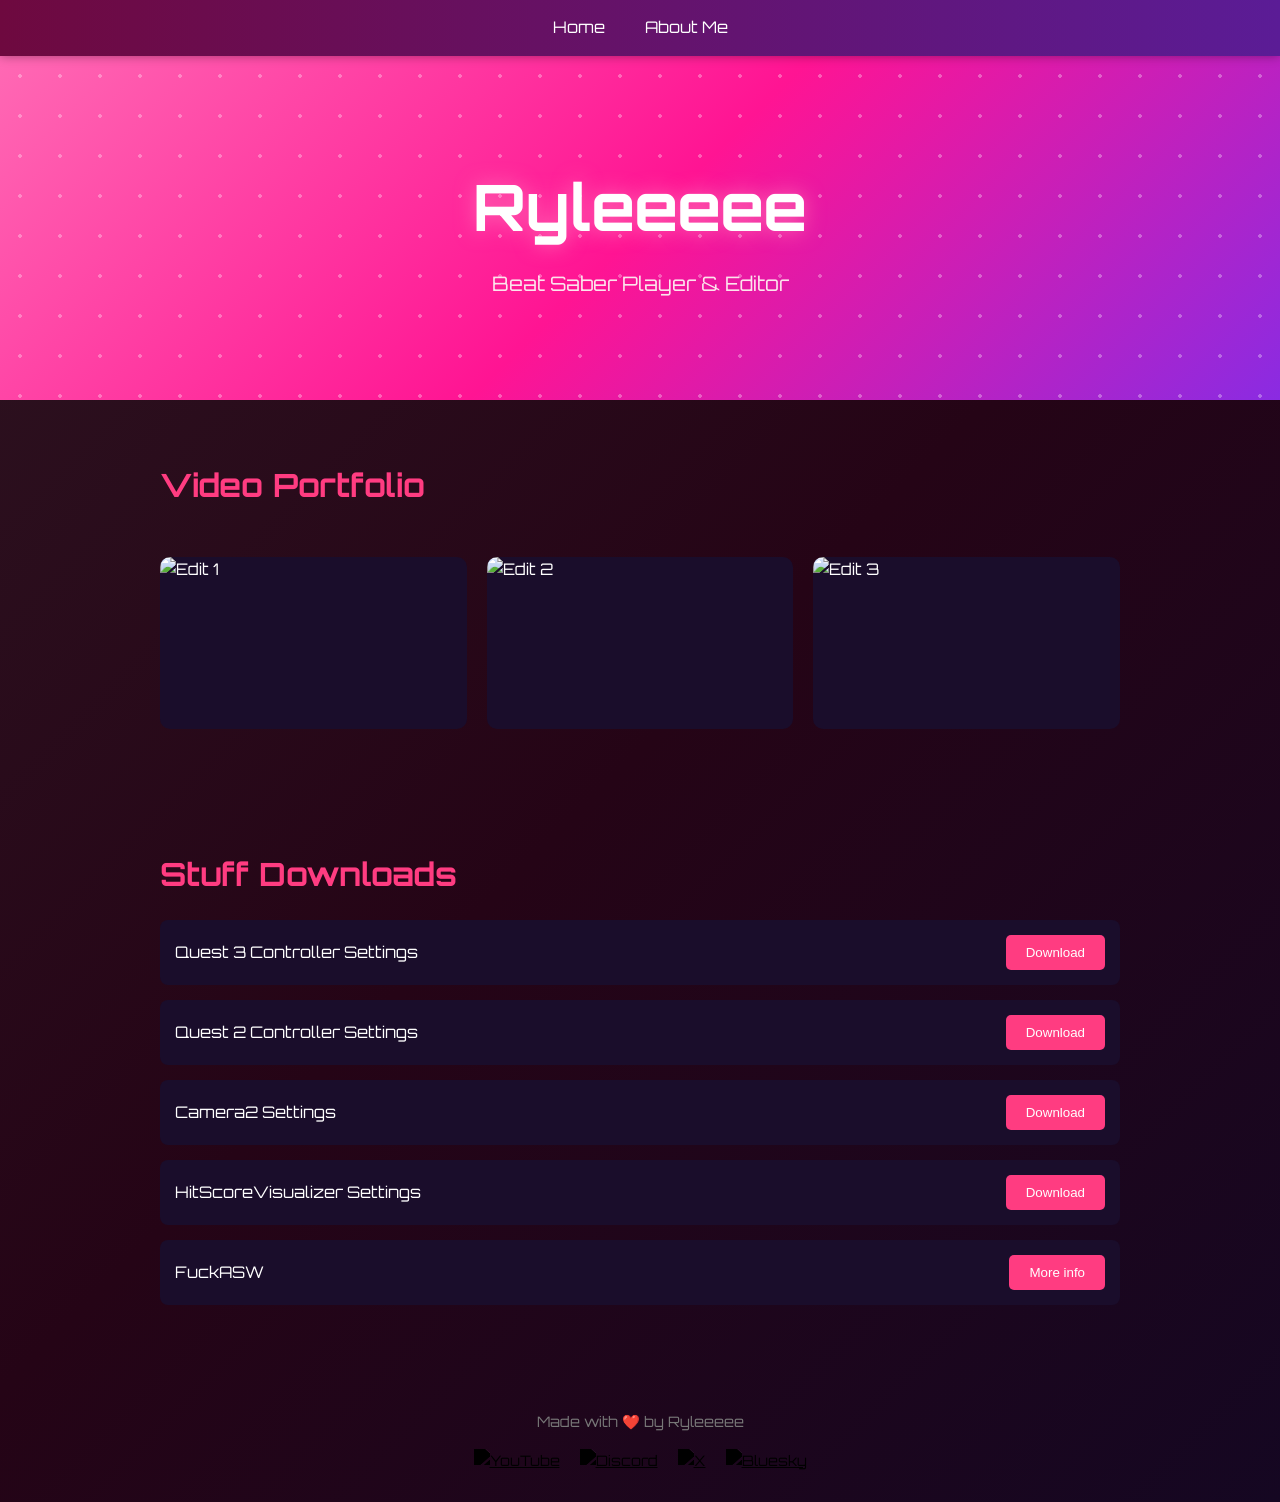
==== index.html @ 63a3720e "First push of existing data" ====
<!DOCTYPE html>
<html lang="en">
<head>
  <meta charset="UTF-8" />
  <meta name="viewport" content="width=device-width, initial-scale=1.0" />
  <title>Ryleeeee</title>
  <link rel="icon" type="image/x-icon" href="/Images/favicon.ico">
  <link href="https://fonts.googleapis.com/css2?family=Orbitron:wght@400;700&display=swap" rel="stylesheet">
  <link rel="stylesheet" href="styles.css" />

  <meta content="Ryleeeee" property="og:title" />
  <meta content="Hi I'm Rylee and welcome to my crazy cool website" property="og:description" />
  <meta content="https://www.ryleeeee.xyz" property="og:url" />
  <meta content="https://cdn.assets.beatleader.com/76561198271943341R12.png" property="og:image" />
  <meta content="#ff47fc" data-react-helmet="true" name="theme-color" />
</head>
<body>

<nav class="navbar">
  <ul>
    <li><a href="/">Home</a></li>
    <li><a href="about/">About Me</a></li>
  </ul>
</nav>

  <header>
    <h1>Ryleeeee</h1>
    <p>Beat Saber Player & Editor</p>
  </header>

  <section class="portfolio">
    <h2>Video Portfolio</h2><br>
    <div class="portfolio-grid">
      <div class="item"><a href="https://youtu.be/UYjYO85d7Os"><img src="https://img.youtube.com/vi/UYjYO85d7Os/hqdefault.jpg" alt="Edit 1"></a></div>
      <div class="item"><a href="https://youtu.be/zGz2TzV7vak"><img src="https://img.youtube.com/vi/zGz2TzV7vak/hqdefault.jpg" alt="Edit 2"></a></div>
      <div class="item"><a href="https://youtu.be/6JyFh1RMa3s?si=AeyMjOBR344xbZdk&t=3130"><img src="https://img.youtube.com/vi/6JyFh1RMa3s/hqdefault.jpg" alt="Edit 3"></a></div>
    </div>
  </section>

  <section class="downloads">
    <h2>Stuff Downloads</h2>
    <ul>
      <li>
        <span>Quest 3 Controller Settings</span>
        <a href="Resources/q3.json" download="ryleeq3settings"><button>Download</button></a>
      </li>
      <li>
        <span>Quest 2 Controller Settings</span>
        <a href="Resources/WAYTOTOP1.json" download="ryleeq2settings"><button>Download</button></a>
      </li>
      <li>
        <span>Camera2 Settings</span>
        <a href="Resources/Camera2.zip" download="Camera2"><button>Download</button></a>
      </li>
      <li>
        <span>HitScoreVisualizer Settings</span>
        <a href="Resources/RyleeHSV.json" download="RyleeHSV"><button>Download</button></a>
      </li>
      <li>
        <span>FuckASW</span>
        <a href="fasw/"><button>More info</button></a>
      </li>
    </ul>
  </section>

  <footer id="footer">
  <p>Made with ❤️ by Ryleeeee</p>
  <div class="social-icons">
    <a href="https://youtube.com/@Ryleeeee" target="_blank" aria-label="YouTube">
      <img src="https://cdn.jsdelivr.net/gh/simple-icons/simple-icons/icons/youtube.svg" alt="YouTube">
    </a>
    <a href="https://discord.gg/zrqDCNwaGD" target="_blank" aria-label="Discord">
      <img src="https://cdn.jsdelivr.net/gh/simple-icons/simple-icons/icons/discord.svg" alt="Discord">
    </a>
    <a href="https://x.com/RyleeeeeReal" target="_blank" aria-label="X">
      <img src="https://cdn.jsdelivr.net/gh/simple-icons/simple-icons/icons/x.svg" alt="X">
    </a>
    <a href="https://bsky.app/profile/ryleeeee.xyz" target="_blank" aria-label="Bluesky">
      <img src="https://cdn.jsdelivr.net/gh/simple-icons/simple-icons/icons/bluesky.svg" alt="Bluesky">
    </a>
  </div>
  </footer>
  
  <script src="script.js"></script>
</body>
</html>
---- styles.css ----
* {
  box-sizing: border-box;
  margin: 0;
  padding: 0;
}
body {
  font-family: 'Orbitron', sans-serif;
  background: linear-gradient(135deg, #2e1421, #250416, #150722);
  color: #fff;
  line-height: 1.6;
  overflow-x: hidden;
  opacity: 0;
  animation: fadeInBody 1.2s ease forwards;
}
@keyframes fadeInBody {
  to { opacity: 1; }
}
header {
  position: relative;
  text-align: center;
  padding: 100px 20px;
  background: linear-gradient(135deg, #ff69b4, #ff1493, #8a2be2);
  transform: translateY(-50px);
  opacity: 0;
  animation: slideFadeDown 1s ease-out forwards;
  animation-delay: 0.2s;
  overflow: hidden;
}
header::before {
  content: "";
  position: absolute;
  top: 0;
  left: 0;
  width: 100%;
  height: 100%;
  pointer-events: none;
  background-image: radial-gradient(circle, rgba(255,255,255,0.3) 2px, transparent 2px);
  background-size: 40px 40px;
  animation: floatSparkles 20s linear infinite;
}
@keyframes floatSparkles {
  from { background-position: 0 0; }
  to { background-position: 1000px 1000px; }
}
header h1 {
  font-size: 4rem;
  color: #fff;
  text-shadow: 0 0 20px #ff69b4;
}
header p {
  font-size: 1.25rem;
  color: #fce4ec;
  margin-top: 10px;
}

@keyframes slideFadeDown {
  to {
    transform: translateY(0);
    opacity: 1;
  }
}

section {
  padding: 60px 20px;
  max-width: 1000px;
  margin: auto;
  opacity: 0;
  transform: translateY(30px);
  animation: slideFadeUp 1s ease forwards;
}
section:nth-of-type(2) {
  animation-delay: 0.8s;
}
section:nth-of-type(3) {
  animation-delay: 1.2s;
}

@keyframes slideFadeUp {
  to {
    opacity: 1;
    transform: translateY(0);
  }
}

h2 {
  font-size: 2rem;
  margin-bottom: 20px;
  color: #ff3c81;
}
.portfolio-grid {
display: grid;
grid-template-columns: repeat(3, 1fr);
gap: 20px;
}

.portfolio-grid .item {
position: relative;
width: 100%;
padding-top: 56.25%; /* 16:9 aspect ratio (9 / 16 * 100) */
overflow: hidden;
border-radius: 10px;
background-color: #1a0d2b;
}

.portfolio-grid .item img {
position: absolute;
top: 0;
left: 0;
width: 100%;
height: 100%;
object-fit: cover;
transition: transform 0.3s ease;
}

.portfolio-grid .item:hover img {
  transform: scale(1.05);
}
.downloads ul {
  list-style: none;
}
.downloads li {
  margin-bottom: 15px;
  display: flex;
  justify-content: space-between;
  align-items: center;
  background: #1a0d2b;
  padding: 15px;
  border-radius: 8px;
}
.downloads button {
  background-color: #ff3c81;
  border: none;
  color: white;
  padding: 10px 20px;
  border-radius: 5px;
  cursor: pointer;
  transition: box-shadow 0.3s ease;
}
.downloads button:hover {
  box-shadow: 0 0 10px rgba(255, 60, 129, 0.7);
}
footer {
  text-align: center;
  padding: 30px;
  color: #777;
  font-size: 0.9rem;
  opacity: 0;
  transform: translateY(20px);
  animation: slideFadeUp 1s ease forwards;
  animation-delay: 1.6s;
}

.navbar {
background: linear-gradient(to right, #6e093f, #5b1c96);
padding: 15px 30px;
position: sticky;
top: 0;
z-index: 999;
box-shadow: 0 0 10px #0000005d;
animation: slideFadeDown 1s ease-out forwards;
}

.navbar ul {
display: flex;
justify-content: center;
list-style: none;
gap: 40px;
}

.navbar li a {
color: #fff;
text-decoration: none;
font-size: 1rem;
transition: color 0.3s ease, text-shadow 0.3s ease;
}

.navbar li a:hover {
color: #ff69b4;
text-shadow: 0 0 10px #ff69b4;
}
.social-icons {
margin-top: 15px;
display: flex;
justify-content: center;
gap: 20px;
}

.social-icons a img {
width: 30px;
height: 30px;
filter: brightness(20) invert(1);
transition: transform 0.3s ease, filter 0.3s ease;
}

.social-icons a:hover img {
transform: scale(1.2);
filter: brightness(100) invert(1);
rotate: -5deg;
transition: transform 0.3s ease, filter 0.3s ease;
}
.icons {
width: 30px;
height: 30px;
filter: brightness(20) invert(1);
transition: transform 0.3s ease, filter 0.3s ease;
}
.icons-simple {
width: 30px;
height: 30px;
filter: grayscale(1);
transition: transform 0.3s ease, filter 0.3s ease;
}
a {
color: #ffffff;
}
a:hover{
  color: #ff69b4;
  text-shadow: 0 0 10px #ff69b4;
  transition: color 0.3s ease, text-shadow 0.3s ease;
}
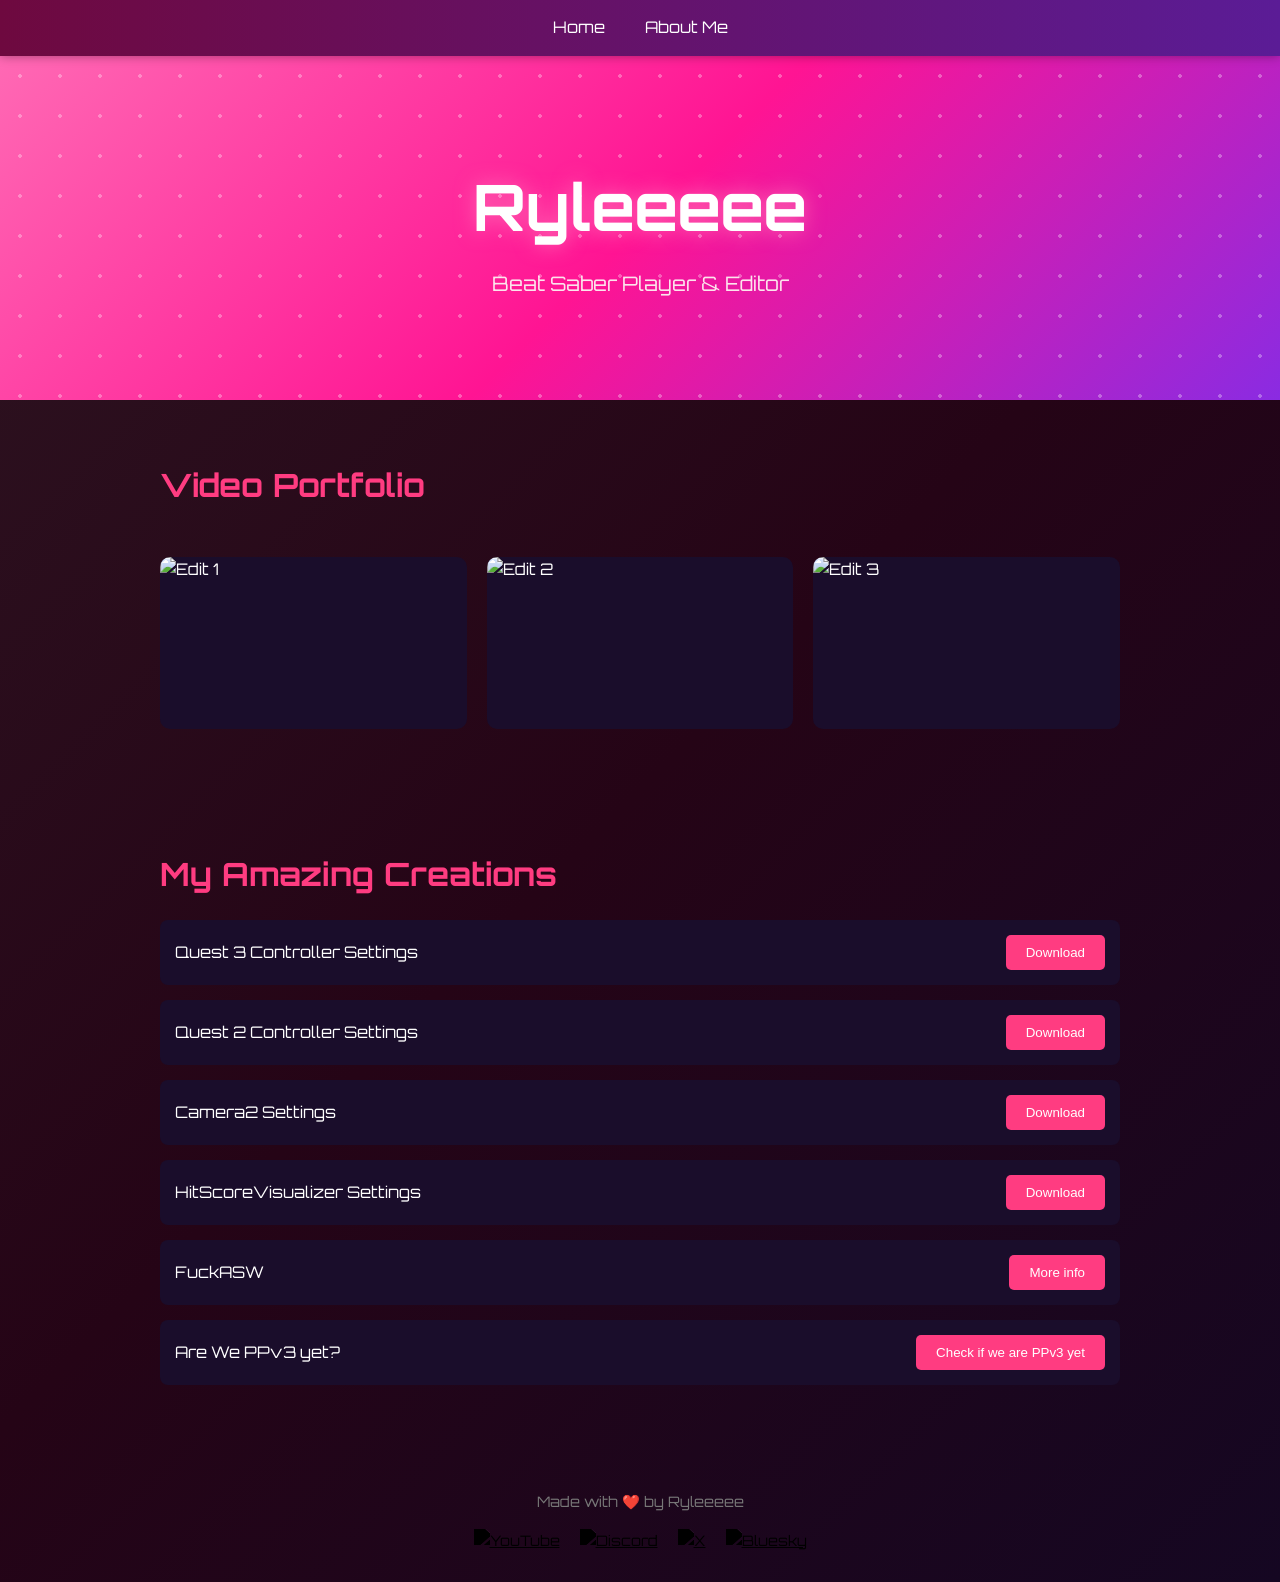
==== commit e9a813a2: "Updated information and layout" ====
--- a/index.html
+++ b/index.html
@@ -38,7 +38,7 @@
   </section>
 
   <section class="downloads">
-    <h2>Stuff Downloads</h2>
+    <h2>My Amazing Creations</h2>
     <ul>
       <li>
         <span>Quest 3 Controller Settings</span>
@@ -59,6 +59,10 @@
       <li>
         <span>FuckASW</span>
         <a href="fasw/"><button>More info</button></a>
+      </li>
+      <li>
+        <span>Are We PPv3 yet?</span>
+        <a href="https://ryleeeee.xyz/ppv3/"><button>Check if we are PPv3 yet</button></a>
       </li>
     </ul>
   </section>
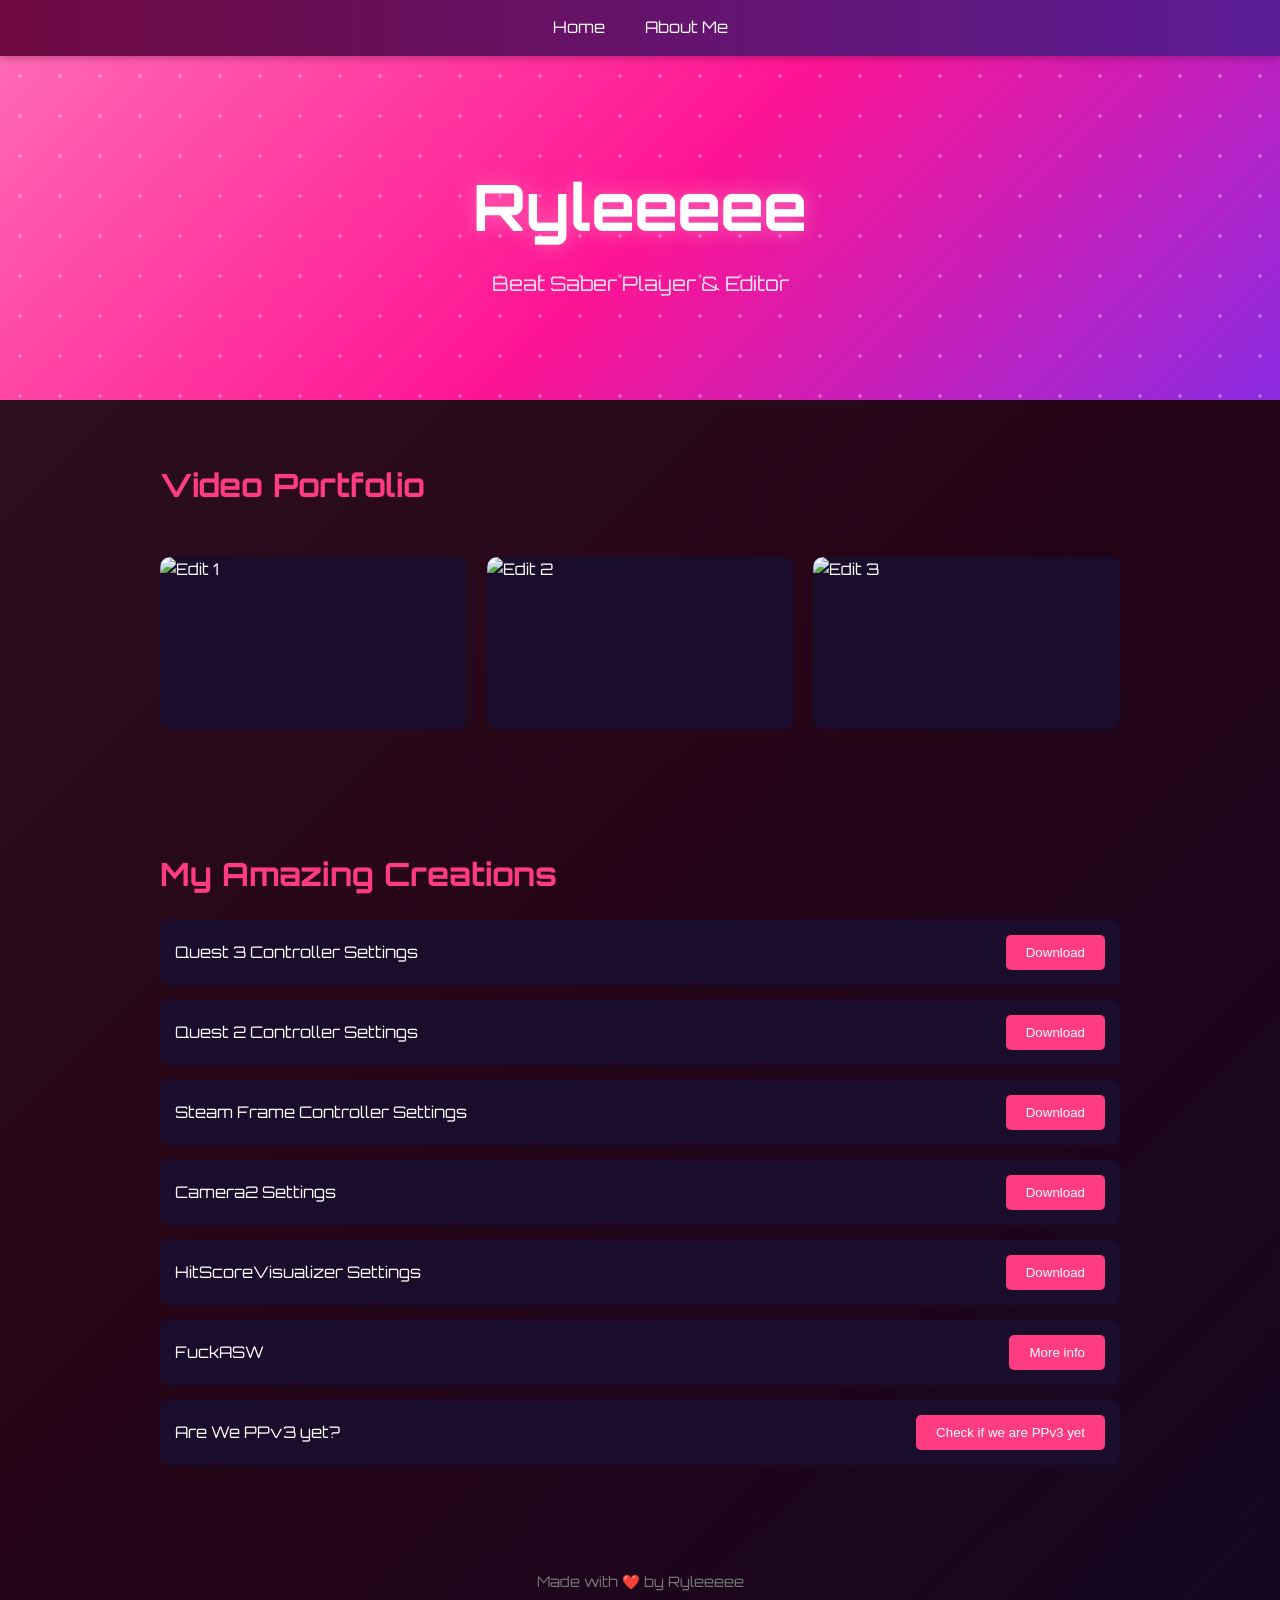
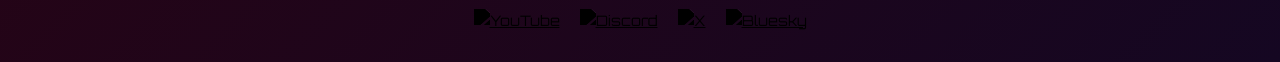
==== commit e0ca70f9: "Updated index.html with Frame settings" ====
--- a/index.html
+++ b/index.html
@@ -49,6 +49,10 @@
         <a href="Resources/WAYTOTOP1.json" download="ryleeq2settings"><button>Download</button></a>
       </li>
       <li>
+        <span>Steam Frame Controller Settings</span>
+        <a href="Resources/frame.json" download="ryleeframesettings"><button>Download</button></a>
+      </li>
+      <li>
         <span>Camera2 Settings</span>
         <a href="Resources/Camera2.zip" download="Camera2"><button>Download</button></a>
       </li>
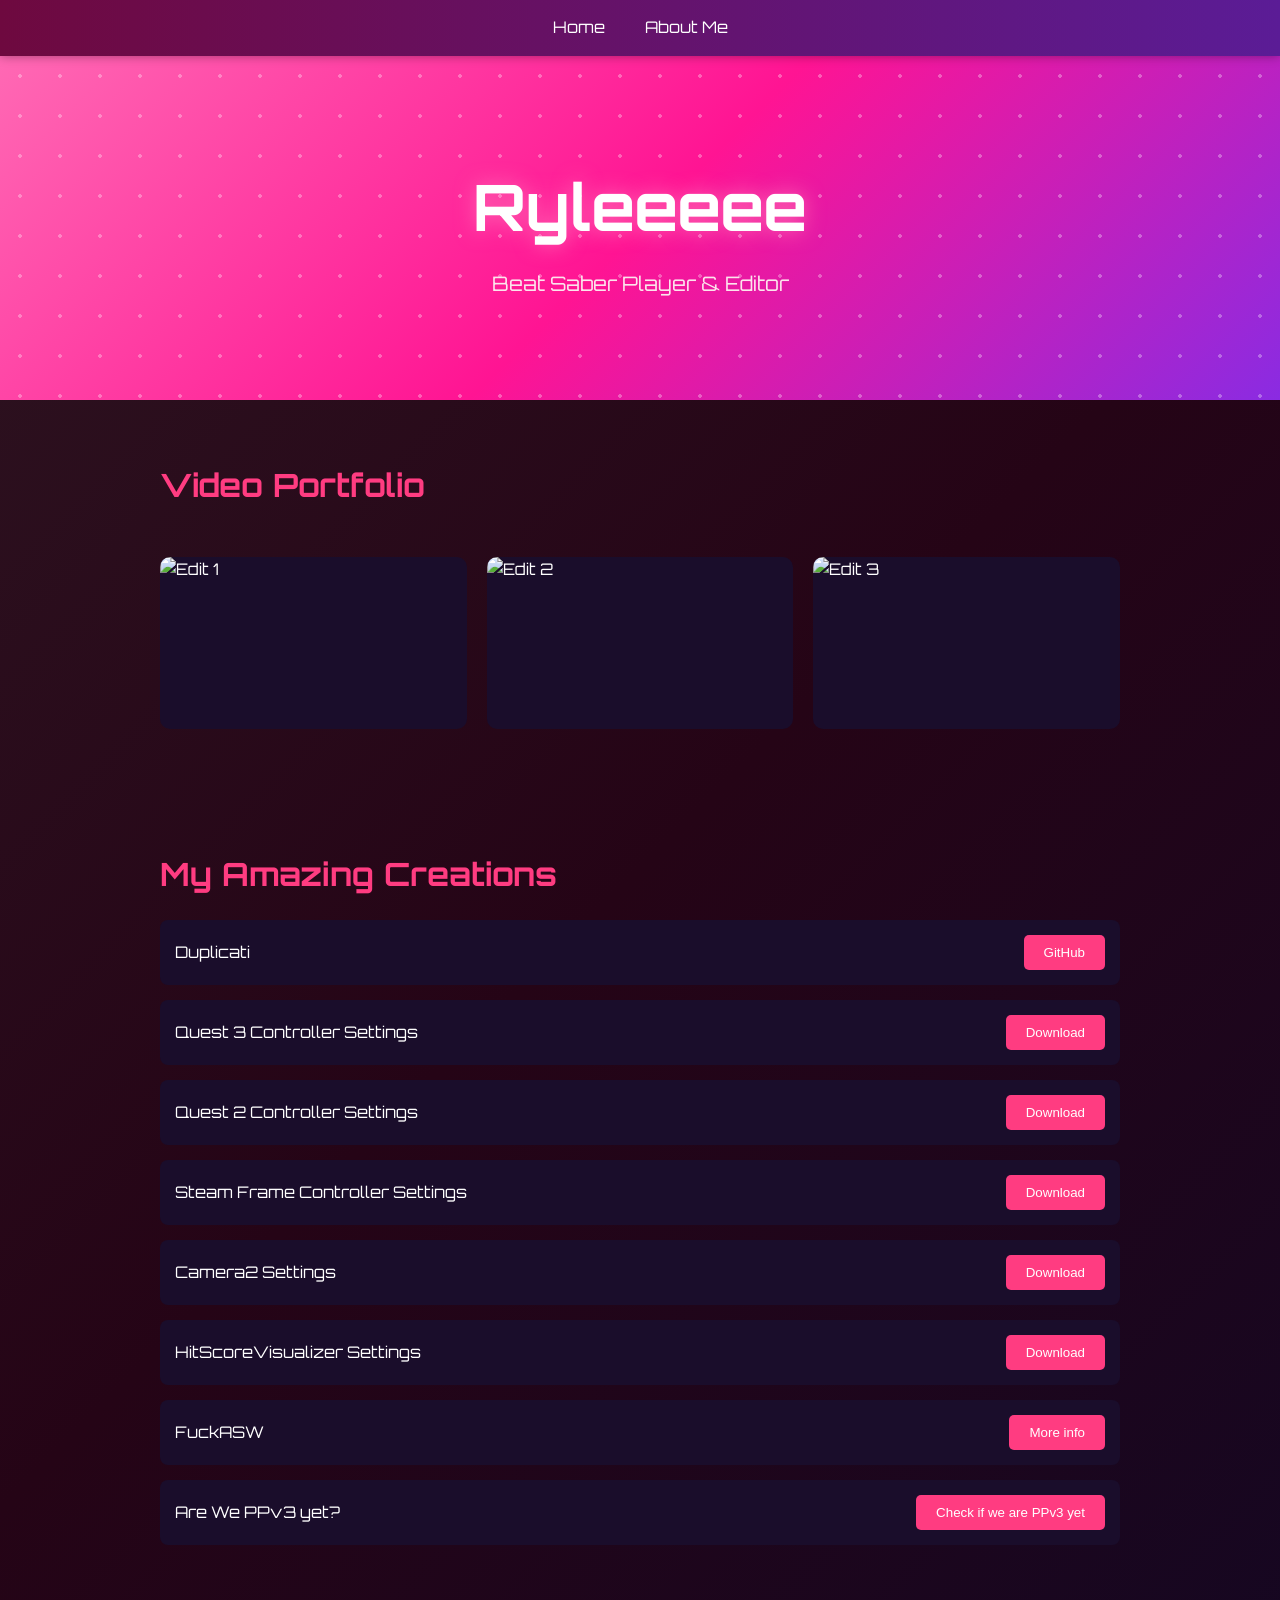
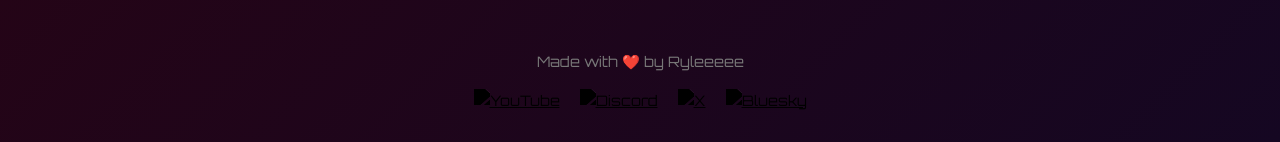
==== commit 80c3a9e8: "Added link to Duplicati" ====
--- a/index.html
+++ b/index.html
@@ -40,6 +40,10 @@
   <section class="downloads">
     <h2>My Amazing Creations</h2>
     <ul>
+      <li>
+        <span>Duplicati</span>
+        <a target="_blank" rel="noopener noreferrer" href="https://github.com/RyleeeeeUwU/Duplicati"><button>GitHub</button></a>
+      </li>
       <li>
         <span>Quest 3 Controller Settings</span>
         <a href="Resources/q3.json" download="ryleeq3settings"><button>Download</button></a>
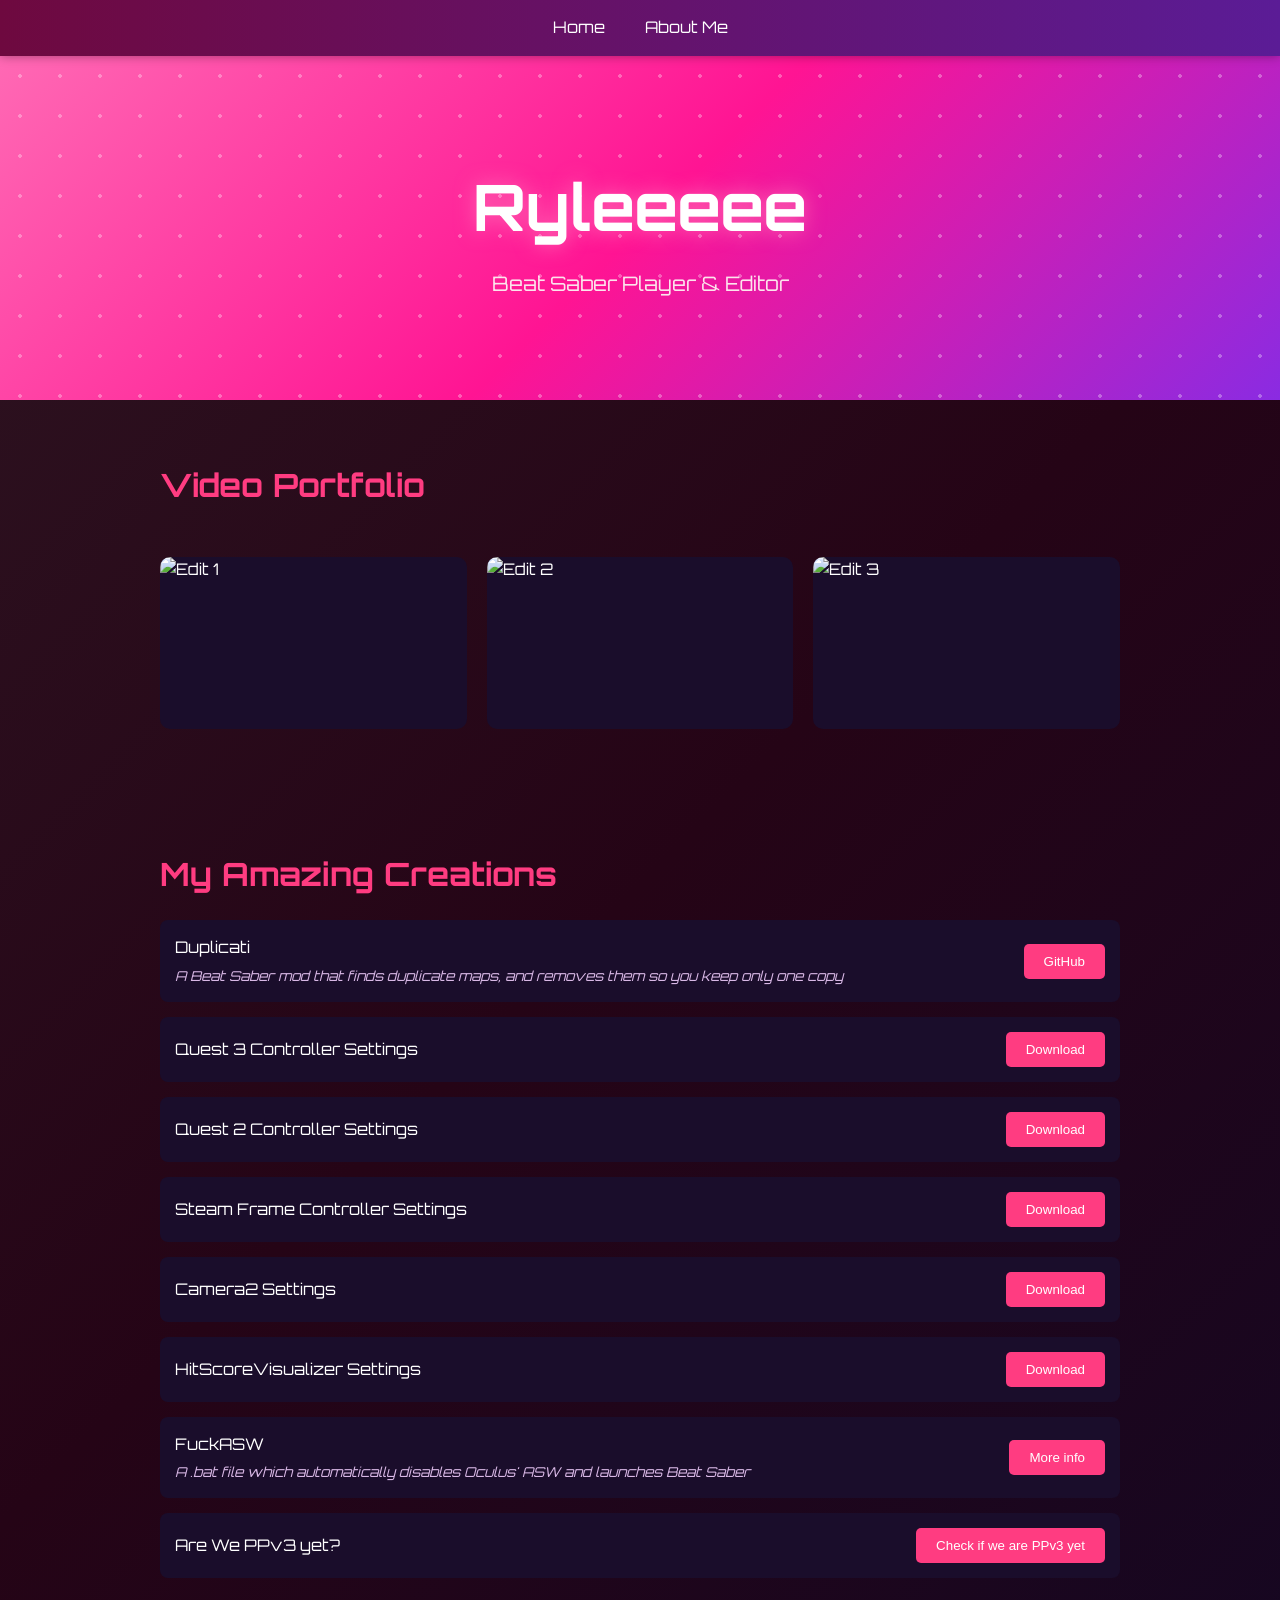
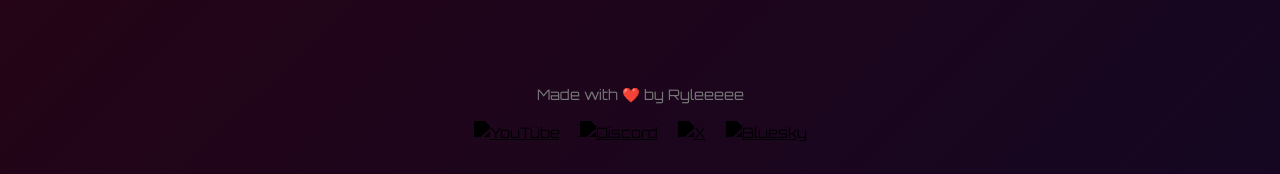
==== commit 78ca82d4: "Added some descriptions" ====
--- a/index.html
+++ b/index.html
@@ -41,7 +41,10 @@
     <h2>My Amazing Creations</h2>
     <ul>
       <li>
-        <span>Duplicati</span>
+        <div>
+          <span>Duplicati</span>
+          <p><em>A Beat Saber mod that finds duplicate maps, and removes them so you keep only one copy</em></p>
+        </div>
         <a target="_blank" rel="noopener noreferrer" href="https://github.com/RyleeeeeUwU/Duplicati"><button>GitHub</button></a>
       </li>
       <li>
@@ -65,7 +68,10 @@
         <a href="Resources/RyleeHSV.json" download="RyleeHSV"><button>Download</button></a>
       </li>
       <li>
-        <span>FuckASW</span>
+        <div>
+          <span>FuckASW</span>
+          <p><em>A .bat file which automatically disables Oculus' ASW and launches Beat Saber</em></p>
+        </div>
         <a href="fasw/"><button>More info</button></a>
       </li>
       <li>
--- a/styles.css
+++ b/styles.css
@@ -127,6 +127,11 @@
   padding: 15px;
   border-radius: 8px;
 }
+.downloads li p {
+  font-size: 0.85rem;
+  color: #d9b8e6;
+  margin-top: 4px;
+}
 .downloads button {
   background-color: #ff3c81;
   border: none;
